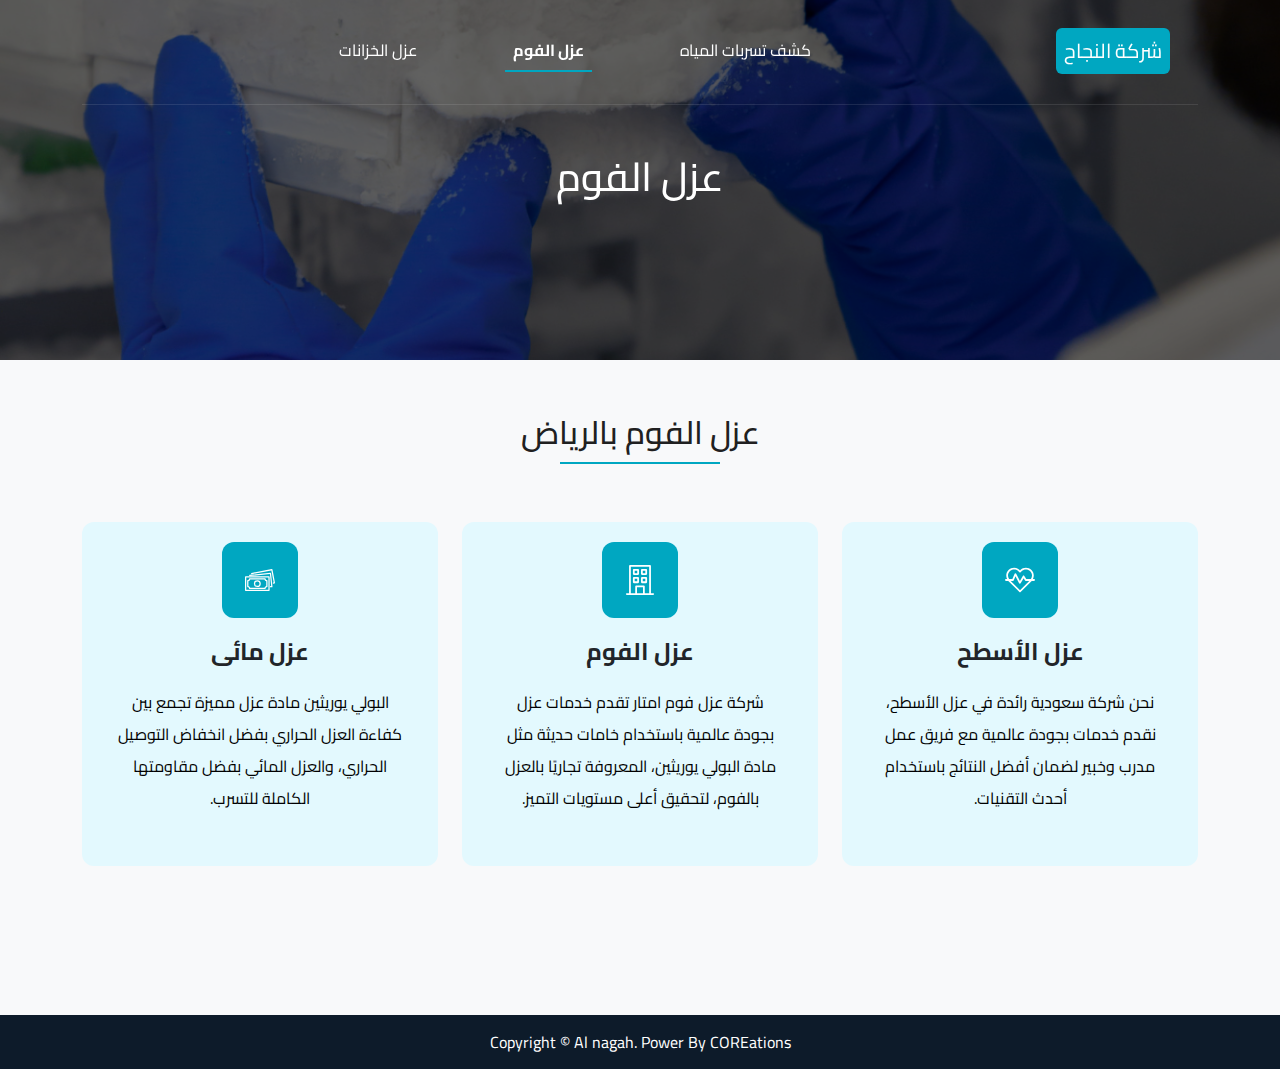
==== Foam-insulation.html @ b36c4381 "first" ====
<!DOCTYPE html>
<html lang="ar">

<head>
  <meta charset="UTF-8" />
  <meta name="viewport" content="width=device-width, initial-scale=1.0" />

  <!-- SEO Enhancements -->
  <meta name="description" content="مؤسسة النجاح" />
  <meta name="keywords" content="مؤسسة النجاح" />
  <meta name="author" content="مؤسسة النجاح" />
  <meta name="robots" content="index, follow" />

  <!-- Performance Optimization -->
  <link rel="preconnect" href="https://fonts.googleapis.com" />
  <link rel="preconnect" href="https://fonts.gstatic.com" crossorigin />

  <!-- Stylesheets -->
  <link rel="stylesheet" href="css/all.min.css" />
  <link rel="stylesheet" href="css/bootstrap.min.css" />
  <link rel="stylesheet" href="css/swiper-bundle.min.css" />
  <link rel="stylesheet" href="css/main.css" />
  <link href="image/favicon-16x16.png" rel="shortcut icon" />
  <!-- Fonts -->
  <link rel="preconnect" href="https://fonts.googleapis.com">
  <link rel="preconnect" href="https://fonts.gstatic.com" crossorigin>
  <link href="https://fonts.googleapis.com/css2?family=Cairo:slnt,wght@-11..11,200..1000&display=swap" rel="stylesheet">


  <!-- Page Title -->
  <title> النجاح</title>
</head>

<body>
 

  <!-- ///home page/////// -->

  <section class="Foma"  >

    <div class="overlay">
      <canvas id="canvas"></canvas>

    </div>
<div class="container">

  <nav class="navbar navbar-expand-lg ">
    <div class="container-fluid">
      <a class="navbar-brand text-white spi rounded-2 p-2" href="#">
        <!-- <img src="image/logo.png" alt="" class=" "> -->
         شركة النجاح
      </a>
      <button class="navbar-toggler" type="button" data-bs-toggle="collapse"
        data-bs-target="#navbarSupportedContent" aria-controls="navbarSupportedContent" aria-expanded="false"
        aria-label="Toggle navigation">
        <span class="navbar-toggler-icon"></span>
      </button>
      <div class="collapse navbar-collapse" id="navbarSupportedContent">
        <ul class="navbar-nav m-auto mb-2  mb-lg-0 ">
          <li class="nav-item">
            <a class="nav-link " aria-current="page" href="/index.html">كشف تسربات المياه</a>
          </li>


          <li class="nav-item">
            <a class="nav-link active" href="/Foam-insulation.html">
              عزل الفوم</a>
          </li>
          <li class="nav-item">
            <a class="nav-link" href="/insulation.html">عزل الخزانات</a>
          </li>




        </ul>

      </div>
    </div>
  </nav>
</div>
    <div class="container py-5">
      <div class="row">

      
        <div class="col-lg-12 position-relative">
          <div class="hero ">
           <h1 class=" text-center  text-white">  
            عزل الفوم 


           </h1>
        
          </div>
        </div>
     
       
        


      </div>
    </div>
  </section>
  <!-- ///home page/////// -->
<!-- ///section images////////// -->

<section class="why-ng bg-light">
  <div class="container">
    <div class="row">
      <div class="title d-flex justify-content-center align-items-center mb-4">
        <h2 class=" text-center tanl-lil border-bt mb-4">  
          
            عزل الفوم بالرياض
  
        </h2>
      
      </div>
      <div class="col-lg-4 col-md-6 mb-3">
        <div class="cards h-100 ">
          <div class="icon-card ">
            <img src="image/download.svg" alt="" class=" img-fluid">
          </div>
          <div class=" text-center fw-bold mt-3 fs-4">
            عزل الأسطح
          </div>
          <p class=" text-center p-3"> نحن شركة سعودية رائدة في عزل الأسطح، نقدم خدمات بجودة عالمية مع فريق عمل مدرب وخبير لضمان أفضل النتائج باستخدام أحدث التقنيات.</p>
        </div>
      </div>
      <div class="col-lg-4 col-md-6 mb-3">
        <div class="cards h-100 ">
          <div class="icon-card ">
            <img src="image/download (5).svg" alt="" class=" img-fluid">
          </div>
          <div class=" text-center fw-bold mt-3 fs-4">
            عزل الفوم
          </div>
          <p class=" text-center p-3">شركة عزل فوم امتار تقدم خدمات عزل بجودة عالمية باستخدام خامات حديثة مثل مادة البولي يوريثين، المعروفة تجاريًا بالعزل بالفوم، لتحقيق أعلى مستويات التميز.</p>
        </div>
      </div>
      <div class="col-lg-4 col-md-12 mb-3">
        <div class="cards h-100 ">
          <div class="icon-card ">
            <img src="image/download (6).svg" alt="" class=" img-fluid">
          </div>
          <div class=" text-center fw-bold mt-3 fs-4">
عزل مائى
          </div>
          <p class=" text-center p-3">البولي يوريثين مادة عزل مميزة تجمع بين كفاءة العزل الحراري بفضل انخفاض التوصيل الحراري، والعزل المائي بفضل مقاومتها الكاملة للتسرب.</p>
        </div>
      </div>
      <div class="btn-contact mt-5 m-auto d-flex justify-content-center">
        <a href="tel:0555788432">0555788432 <i class="fa-solid fa-phone"></i>
        </a>

      </div>
    </div>
  </div>
  </section>
 

   <!-- /////scrollin arrow/////////// -->
  <button id="scrollUpBtn" title="Go to top">↑</button>
     <!-- /////scrollin arrow/////////// -->
  <!-- start under-footer////////////// -->
  <section class="under-footer">
    <div class="container">
      <div class="row">
        <div class="d-flex justify-content-center align-items-center">
          <div class=" text-white text-under text-center">
            <span>Copyright © <span id="year"></span>  Al nagah. Power By <a class="  text-white" target="_blank" href="https://www.coreations.com/">COREations</a></span>
            
          </div>
        
        </div>
      </div>
    </div>
  </section>
  <!-- end under-footer////////////// -->
  <div class="d-flex gap-3 btn-contactt section-link  fixed-button" >
    <a href="tel:0555788432" class="text-white ">0555788432 </a>
    <i class="feather icon-feather-phone-call icon-small text-iris-blue fs-5 d-block"></i>
</div>
  <!-- /////js///// -->
  <script src="js/gsap.min.js"></script>
  <script src="js/ScrollTrigger.min.js"></script>
  <script src="js/bootstrap.bundle.min.js"></script>
  <script src="js/main.js"></script>

  <!-- // Get the button -->

<script>
  // Get the button
const scrollUpBtn = document.getElementById("scrollUpBtn")

// Show the button when scrolling down
window.onscroll = function () {
    if (document.body.scrollTop > 200 || document.documentElement.scrollTop > 200) {
        scrollUpBtn.style.display = "block";
    } else {
        scrollUpBtn.style.display = "none";
    }
};

// Scroll to the top when the button is clicked
scrollUpBtn.onclick = function () {
    window.scrollTo({
        top: 0,
        behavior: "smooth"
    });
};

</script>
<script>
    const canvas = document.getElementById('canvas');
    const ctx = canvas.getContext('2d');

    // Resize canvas to fit the window
    function resizeCanvas() {
        canvas.width = window.innerWidth;
        canvas.height = window.innerHeight;
    }
    window.addEventListener('resize', resizeCanvas);
    resizeCanvas();

    // Control bubble size
    const bubbleSize = 2; // Base size for bubbles

    // Store active bubbles
    const bubbles = [];

    // Create a bubble object
    function createBubble(x, y) {
        return {
            x: x,
            y: y,
            radius: Math.random() * bubbleSize / 2 + bubbleSize / 2, // Random radius based on bubbleSize
            opacity: 1,
            speedY: Math.random() * 1 + 0.5, // Vertical speed
        };
    }

    // Draw all bubbles
    function drawBubbles() {
        ctx.clearRect(0, 0, canvas.width, canvas.height); // Clear canvas
        bubbles.forEach((bubble, index) => {
            // Draw bubble
            ctx.beginPath();
            ctx.arc(bubble.x, bubble.y, bubble.radius, 0, Math.PI * 2);
            ctx.fillStyle = `rgb(0, 167, 193, ${bubble.opacity})`; // Orange with fading opacity
            ctx.fill();

            // Update bubble position and opacity
            bubble.y -= bubble.speedY;
            bubble.opacity -= 0.01;

            // Remove bubble if it becomes invisible
            if (bubble.opacity <= 0) {
                bubbles.splice(index, 1);
            }
        });
    }

    // Handle mouse move events
    canvas.addEventListener('mousemove', (e) => {
        const rect = canvas.getBoundingClientRect();
        const x = e.clientX - rect.left;
        const y = e.clientY - rect.top;

        // Add a bubble at the mouse position
        bubbles.push(createBubble(x, y));
    });

    // Animation loop
    function animate() {
        drawBubbles();
        requestAnimationFrame(animate);
    }
    animate();
</script>
  <!-- /////js///// -->


</body>

</html>
---- css/main.css ----
@import url('https://fonts.googleapis.com/css2?family=Cairo:wght@200..1000&display=swap');

* {
  margin: 0;
  padding: 0;
  box-sizing: border-box;
}

:root {
  --body-color: #fff;
  --main-color: rgb(0, 167, 193);
  --text-color: rgb(0, 167, 193);
  --description: #394a60;
}

body {
  overflow-x: hidden;
  background-color: var(--body-color);
  font-family: "Cairo", serif;
    font-optical-sizing: auto;
  direction: rtl;
 
}

/* ///header section///////// */
.navbar-toggler {
  background-color: white;
  border: none !important;
  outline: none !important;
}
.home{
  background-image: url(../image/111120.jpg);
  background-size: cover;
  position: relative;
  background-position: 100%;
  width: 100%;
  /* height: 60vh; */
  overflow: hidden;
padding: 40px 0;
}
.Foma{
  background-image: url(../image/778.jpg);
  background-size: cover;
  position: relative;
  background-position: 100%;
  width: 100%;
  height: 40vh;
  overflow: hidden;
padding: 20px 0;
}
.Tank{
  background-image: url(../image/2151748362.jpg);
  background-size: cover;
  position: relative;
  background-position: 100%;
  width: 100%;
  height: 50vh;
  overflow: hidden;
padding: 20px 0;
}
.tanl-li{
  line-height: 3;
}
.tanl-lil{
  line-height: 2;
}
/* Animation Keyframes */
@keyframes fadeInUp {
  from {
    opacity: 0;
    transform: translateY(20px);
  }
  to {
    opacity: 1;
    transform: translateY(0);
  }
}

@keyframes fadeIn {
  from {
    opacity: 0;
  }
  to {
    opacity: 1;
  }
}

/* Apply Animation */
.animate-card {
  animation: fadeIn 1s ease-in-out;
}

.animate-image {
  animation: fadeIn 1.5s ease-in-out;
 
}
.card{
  overflow: hidden;
}

.animate-content {
  animation: fadeInUp 1s ease-in-out;
  animation-delay: 0.5s;
}
.animate-image:hover {
  transition: 0.3s;
  transform: scale(1.05);
  -webkit-transition: 0.3s;
  -moz-transition: 0.3s;
  -ms-transition: 0.3s;
  -o-transition: 0.3s;
}
/* .Tank .hero{
  position: relative;
  z-index: 2;
} */
/* .Foma .hero{
  position: relative;
  z-index: 2;
} */
.home .hero{
  position: relative;
  z-index: 2;
}
.overlay {
    position: absolute;
    top: 0;
    left: 0;
    width: 100%;
    height: 100%;
    background-color: rgba(0, 0, 0, 0.6); 
    z-index: 0; 
}
.overlay-d {
    position: absolute;
    top: 0;
    left: 0;
    width: 100%;
    height: 100%;
    background-color: rgba(0, 0, 0, 0.6); 
    z-index: 0; 
}
.logo {
  display: flex;
  align-items: center;
}

.logo img {
  width: 100%;
  max-width: 80px;
  margin-right: 10px;
}

nav {
  display: flex;
  gap: 20px;
}

.line-h{
  line-height: 2;
  font-size: 18px;
}
.active {
  color: var(--text-color) !important;
  border-bottom: 2px solid  var(--text-color) !important ;
  width: fit-content;
}


.menu-toggle {
  display: none;
  flex-direction: column;
  gap: 5px;
  cursor: pointer;
}

.navbar-toggler {
  
  background-color: white;
  
}
.navbar-brand img{
  max-width: 150px;
  
  border-radius: 11px;
  
}

.spi{
  background: rgb(0, 167, 193);
}
.spi-color{
  color: rgb(0, 167, 193);
}
.nav-links {
  display: flex;
  gap: 62px;
}
.navbar-nav .nav-link.active, .navbar-nav .nav-link.show {
    color: #fff !important;
    opacity: 100 !important;
    font-weight: bold;
}
/* .navbar-nav .nav-link.active, .navbar-nav .nav-link.show:hover{
  color: #1d75fa !important;
} */
.nav-link:focus, .nav-link:hover {
  color: rgb(0, 167, 193) !important;
}
.nav-item{
    padding: 0 40px !important;
}
.navbar{
  
  border-bottom: 1px solid rgb(255 255 255 / 10%);
  padding-bottom: 30px;
}
.nav-link {
   
    color: #fff !important;
    
    text-decoration: none;
    background: 0 0;
    border: 0;
    transition: color .15s ease-in-out,background-color .15s ease-in-out,border-color .15s ease-in-out;
}
.nav-links.active {
  display: flex;
  flex-direction: column;
  background-color: #0d1b2a;
  position: absolute;
  top: 60px;
  left: 0;
  right: 0;
  padding: 10px;
  z-index: 22;
}
.title {
  color: #202020;
  text-align: center;
  /* margin-bottom: 35px; */
 
  text-transform: uppercase;
  font-size: 22px;
  border-radius: 4px;
  padding: 10px ;
  display: inline-block;

}
.problems{
  padding: 40px 0;
}
.img-one img{
  max-width: 250px;
  border-radius: 20px;
  -webkit-border-radius: 20px;
  -moz-border-radius: 20px;
  -ms-border-radius: 20px;
  -o-border-radius: 20px;
}
.btn-contact a{
  background: rgb(0, 167, 193);
    box-shadow: 2.5px 4.33px 15px 0px rgba(0, 0, 0, 0.15);
    border-radius: 4px;
    color: #FFF;
    padding: 11px 27px;
    font-size: 22px;
    text-transform: uppercase;
    text-decoration: none;
}
.btn-contactt a{
  background:  rgb(0, 167, 193);
  box-shadow: 2.5px 4.33px 15px 0px rgba(0, 0, 0, 0.15);
  border-radius: 4px;
  color: #FFF;
  padding: 7px 27px;
  font-size: 22px;
  text-transform: uppercase;
  text-decoration: none;
}

.btn-contactt a:hover{
 background: #0056b3;
  color: #fff;
}
.btn-contact a:hover{
  background:#fff;
  color: #000;
}

.vvv{
  margin-top: 3rem;
}
.fixed-button {
  display: none !important;
}
.icon-like{
  background-color: rgb(0, 167, 193);
  display: flex;
  justify-content: center;
  align-self: center;
 
border-radius: 12px;
  padding: 40px;
  transform: translate(-196px, 204px);
  position: absolute;
}

.icon-card{
  background-color: rgb(0, 167, 193);
  display: flex;
  justify-content: center;
  align-self: center;
 width: 76px;
 margin: auto;
border-radius: 12px;
  padding: 23px;
}
.icon-card i{
  color: #fff;
  font-size: 30px;
}
.icon-like i{
  color: #fff;
  font-size: 40px;
}
.font-small{
  font-size: 17px;
  color: #333;
}
.border-bt {
  position: relative;
  display: inline-block; 
}

.border-bt::after {
  content: '';
  position: absolute;
  bottom: 0; 
  left: 50%; 
  transform: translateX(-50%); 
  border-bottom: 2px solid rgb(0, 167, 193);
  width: 160px;
  height: 2px;
}
.border-btt {
  position: relative;
 
}

.border-btt::after {
  content: '';
  position: absolute;
  bottom: 0; 
  left: 82%; 
  transform: translateX(-50%); 
  border-bottom: 2px solid rgb(0, 167, 193);
  width: 160px;
  height: 2px;
}

.why-ng{
  padding: 30px 0;
}
.cards{
  background-color: #e3f9fe;
  padding: 20px;
  border-radius: 12px;
  -webkit-border-radius: 12px;
  -moz-border-radius: 12px;
  -ms-border-radius: 12px;
  -o-border-radius: 12px;
}
.cards p{
  line-height: 2;
  color: #000;
}
.banner{
  position: relative;
  overflow: hidden;
  padding: 60px 0;
  background-image: url(../image/52877.jpg);
  background-repeat: no-repeat;
  background-size: cover;
  display: flex;
  justify-content: center;
  align-items: center;
  width: 100%;
}
.lin-banner{
  line-height: 2;
}

.info{
  background-color: rgb(255 255 255 / 60%);
  padding: 10px 41px;
    border-radius: 12px;
}
.info span{
  color: rgb(4 65 74);
}
.des{
  font-size: 18px;
  line-height: 2;
  color: #333;
}
.card-text {
  line-height: 2;
}
.one-clas{
  width: 100%;
  max-width: 230px;
}
@media (max-width:477px) {

.ss{
  margin: auto;
  display: block;
}
.navbar-nav{
  margin-top: 2rem !important;
}
.icon-like{
  display: none;
}
.uii{
  padding: 0 22px ;
}
ul .lis {
  line-height: 2;
  font-size: 14px;
}
.uuu{
  justify-content: center !important;
}
.right-section h1 {
  font-size: 2rem !important;
  margin-bottom: 20px;
  color: #333;
  line-height: 1.5;
}


.home {
 
  height: 98vh;
  
}



.noe{
  display: none;
}
.noee{
  display: none;
}
.pro{
  flex-direction: column !important;
}
.info {
  background-color: rgb(255 255 255 / 60%);
  padding: 4px 20px;
  border-radius: 12px;
}
.banner{
  height: 100vh;
}
.boxx {
  padding: 8px;
  margin-top: 15px;
}

  
  .home .hero{
    padding: 0 !important;
  }
  .home{
    padding: 20px 0;
  }


.fixed-button {
  position: fixed;
  top: 82%;
  left: 50%; 
  transform: translate(-50%, -50%);
  z-index: 1000; 

  display: block !important;
  }
  #scrollUpBtn{
    display: none !important;
  }
}
@media (max-width:799px) {
  .ban-img img{
    display: none;
  }
 .boxx{
  flex-direction: column;
 }
 .boxx {
  flex-direction: column;
  padding: 8px;
}

.pro{
  flex-direction: column-reverse;
}
}
@media (max-width:992px) {
  .ban-img img{
    display: none;
  }
  .pro{
    flex-direction: column-reverse;
  }
  .boxx {
    flex-direction: column;
    padding: 8px;
}
  
}
@media (max-width:1024px) {
  .noee{
  height: 282px;
  }
}

.boxx {
    
  padding: 40px;
}

.left-section {
  flex: 1;
  /* max-width: 40%; */
  display: flex;
  flex-direction: column;
  align-items: center;
}

.left-section img {
  width: 100%;
  border-radius: 10px;
}

.left-section .caption {
  background-color:  rgb(0, 167, 193);
  color: white;
  padding: 14px;
  margin-top: -33px;
  border-radius: 5px;
  text-align: center;
  font-size: 1.1rem;
  font-weight: bold;
}

.right-section {
  flex: 1;
  /* max-width: 55%; */
  text-align: left;
  padding: 20px;
}

.right-section .experience {
  display: flex;
  align-items: center;
  gap: 12px;
  margin-bottom: 20px;
}

.right-section .experience span {
  font-size: 3rem;
  font-weight: bold;
  color:  rgb(0, 167, 193);
}

.right-section .experience div {
  font-size: 1.2rem;
  color: #333;
}

.right-section h1 {
  font-size: 2.5rem;
  margin-bottom: 20px;
  color: #333;
  line-height: 1.5;
}

.right-section p {
  color: #666;
  line-height: 2;
  margin-bottom: 20px;
  font-size: 1.2rem;
}

.right-section .learn-more {
  display: inline-block;
  background-color: #f7b500;
  color: white;
  padding: 15px 30px;
  text-decoration: none;
  border-radius: 5px;
  font-weight: bold;
  font-size: 1rem;
}

.right-section .learn-more:hover {
  background-color: #d99b00;
}

@media screen and (max-width: 768px) {
  .boxx {
      flex-direction: column;
      padding: 8px;
  }

  .left-section, .right-section {
      max-width: 100%;
  }

  .right-section {
      margin-top: 20px;
  }
}


.textt{
  padding: 15px;
}
.textt h5{
  color: #30313d;
  font-size: 18px;
  font-weight: 700;
  line-height: 2;
}
.textt p{
  color: #777;
  font-size: 15px;
  line-height: 2;
  text-align: center;
}

.under-footer{
  background-color: #0d1b2a;
  padding: 15px 0;
}
.text-under a{ 
  text-decoration: none;
  /* border-bottom: 1px solid #fff; */
}
.text-under a:hover{
  text-decoration: underline;
  color: orangered !important;
}


ul .lis::marker{
  content: "\2713";
  width: 10px;
  height: 10px;
  border-radius: 50%;
  background-color: #010f2e;
  margin-left: 10px;
  font-weight: bold;

 
}
ul .lis{
  line-height: 2;
}

/* Scroll Up Button Styling */
#scrollUpBtn {
  position: fixed;
  bottom: 20px;
  left: 20px;
  display: none;
  background:  rgb(0, 167, 193);
  box-shadow: 2.5px 4.33px 15px 0px rgba(0, 0, 0, 0.15);
  color: white;
  border: none;
  border-radius: 50%;
  width: 50px;
  height: 50px;
  font-size: 24px;
  cursor: pointer;
  box-shadow: 0 4px 6px rgba(0, 0, 0, 0.1);
  transition: opacity 0.3s, transform 0.3s;
  -webkit-transition: opacity 0.3s, transform 0.3s;
  -moz-transition: opacity 0.3s, transform 0.3s;
  -ms-transition: opacity 0.3s, transform 0.3s;
  -o-transition: opacity 0.3s, transform 0.3s;
}

#scrollUpBtn:hover {
  background-color: #0056b3;
}

#scrollUpBtn:active {
  transform: scale(0.95);
}
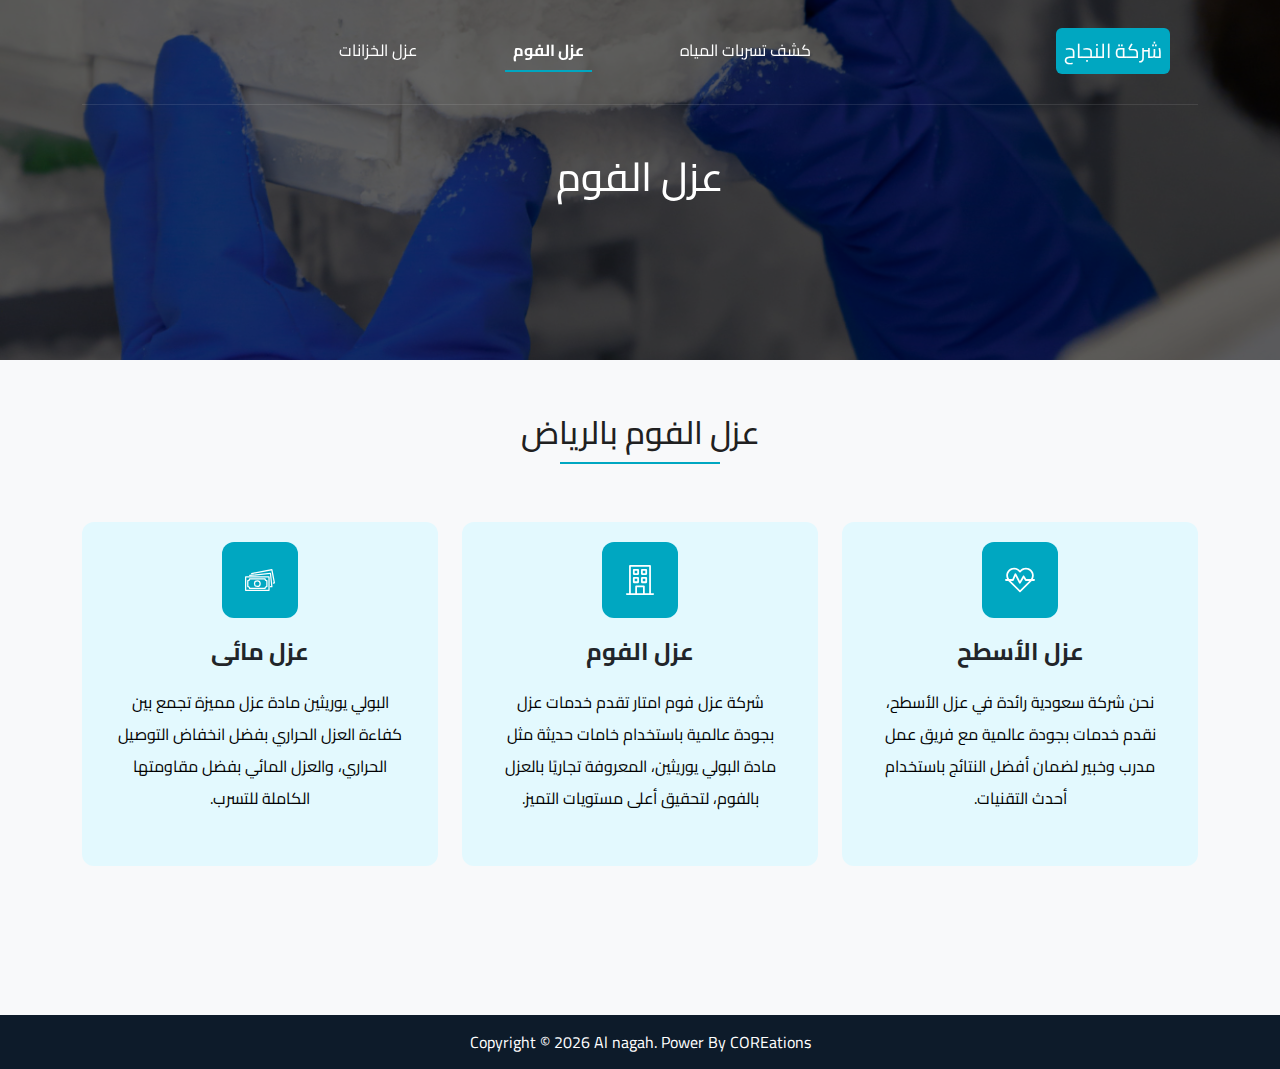
==== commit ca995e02: "eidt by img" ====
--- a/Foam-insulation.html
+++ b/Foam-insulation.html
@@ -277,6 +277,10 @@
     }
     animate();
 </script>
+<script>
+  document.getElementById('year').textContent = new Date().getFullYear();
+</script>
+
   <!-- /////js///// -->
 
 
--- a/css/main.css
+++ b/css/main.css
@@ -523,8 +523,9 @@
   
 }
 @media (max-width:1024px) {
-  .noee{
-  height: 282px;
+  .noee img{ 
+  height: 282px !important;
+  
   }
 }
 
@@ -532,7 +533,12 @@
     
   padding: 40px;
 }
-
+.imaggs img{
+  max-width: 410px;
+  height: 300px;
+  margin: auto;
+  display: block;
+}
 .left-section {
   flex: 1;
   /* max-width: 40%; */
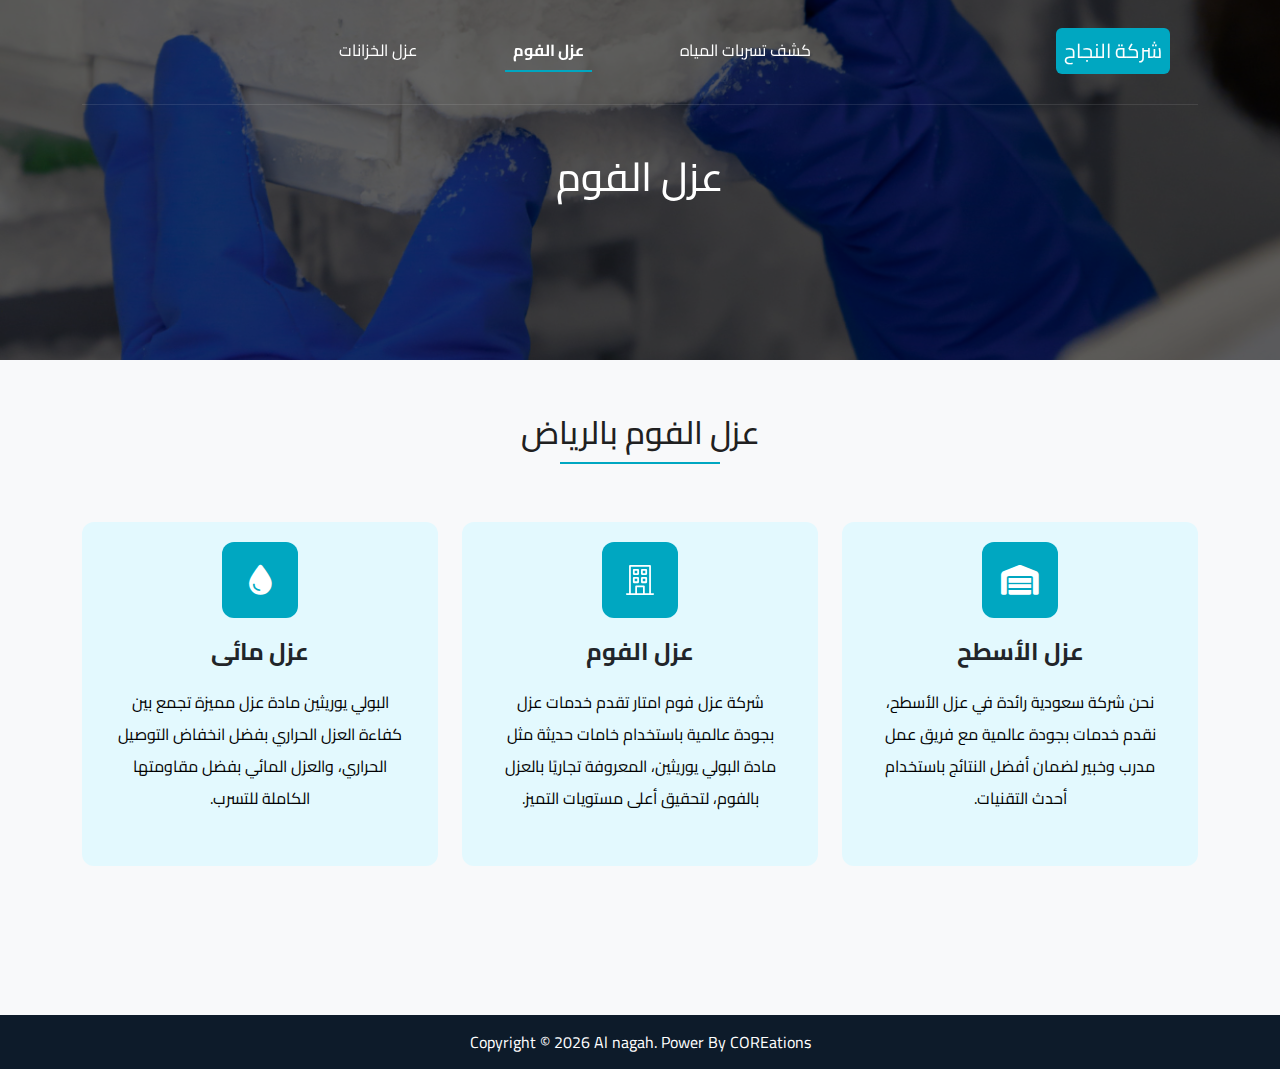
==== commit 4e44bb89: "up date icon" ====
--- a/Foam-insulation.html
+++ b/Foam-insulation.html
@@ -118,8 +118,8 @@
       <div class="col-lg-4 col-md-6 mb-3">
         <div class="cards h-100 ">
           <div class="icon-card ">
-            <img src="image/download.svg" alt="" class=" img-fluid">
-          </div>
+            <i class="fa-solid fa-warehouse"></i>
+                    </div>
           <div class=" text-center fw-bold mt-3 fs-4">
             عزل الأسطح
           </div>
@@ -140,8 +140,8 @@
       <div class="col-lg-4 col-md-12 mb-3">
         <div class="cards h-100 ">
           <div class="icon-card ">
-            <img src="image/download (6).svg" alt="" class=" img-fluid">
-          </div>
+            <i class="fa-solid fa-droplet"></i>
+                    </div>
           <div class=" text-center fw-bold mt-3 fs-4">
 عزل مائى
           </div>
--- a/css/main.css
+++ b/css/main.css
@@ -534,7 +534,7 @@
   padding: 40px;
 }
 .imaggs img{
-  max-width: 410px;
+  max-width: 414px;
   height: 300px;
   margin: auto;
   display: block;
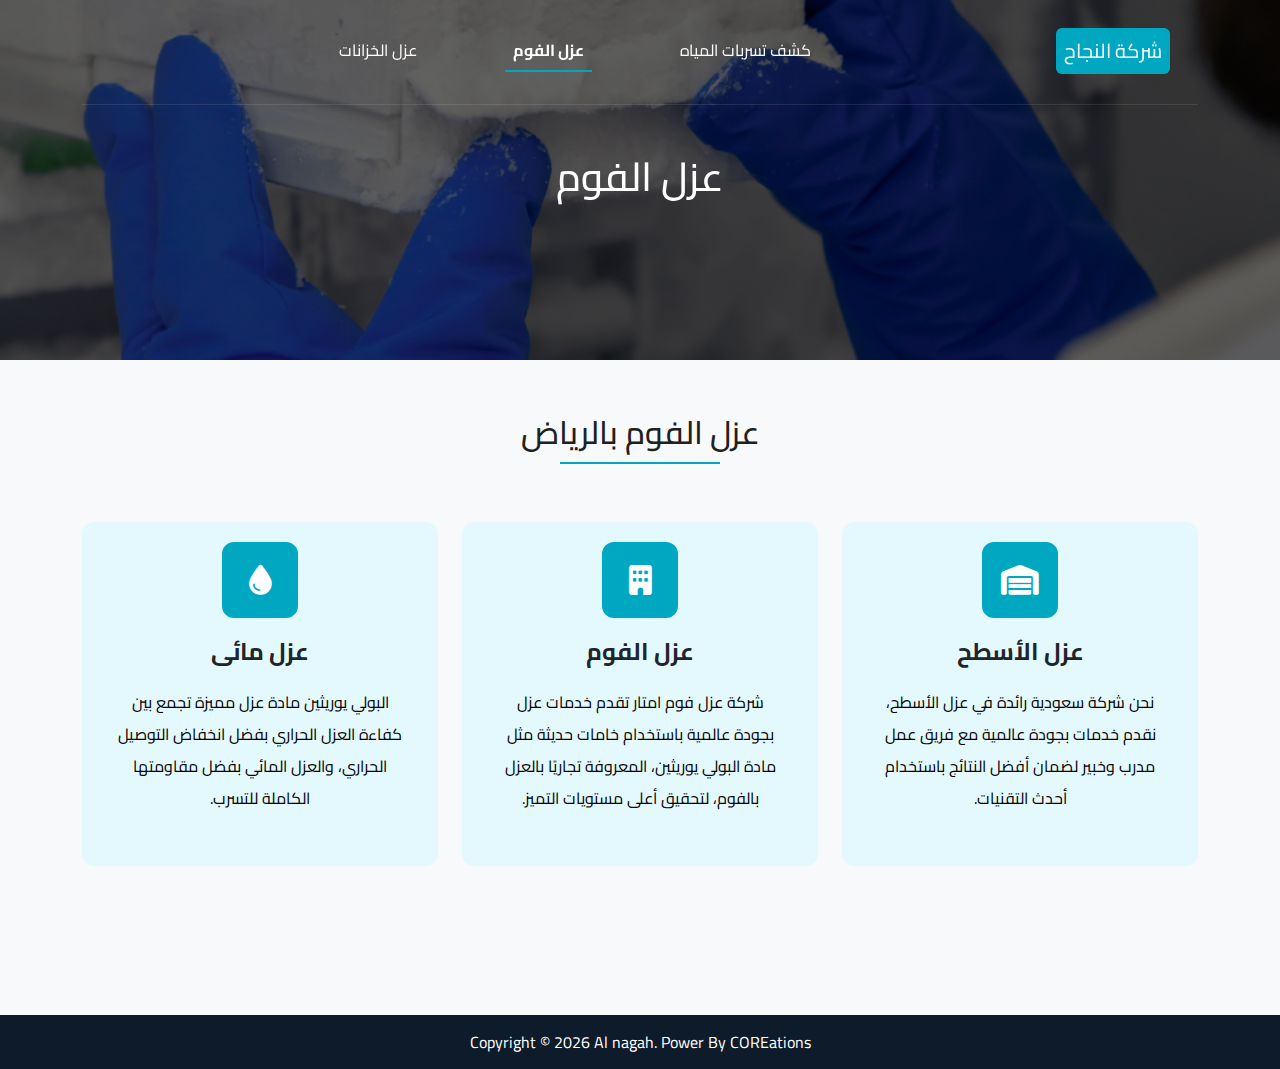
==== commit 20b20b4e: "up" ====
--- a/Foam-insulation.html
+++ b/Foam-insulation.html
@@ -129,8 +129,8 @@
       <div class="col-lg-4 col-md-6 mb-3">
         <div class="cards h-100 ">
           <div class="icon-card ">
-            <img src="image/download (5).svg" alt="" class=" img-fluid">
-          </div>
+            <i class="fa-solid fa-building"></i>
+                    </div>
           <div class=" text-center fw-bold mt-3 fs-4">
             عزل الفوم
           </div>
